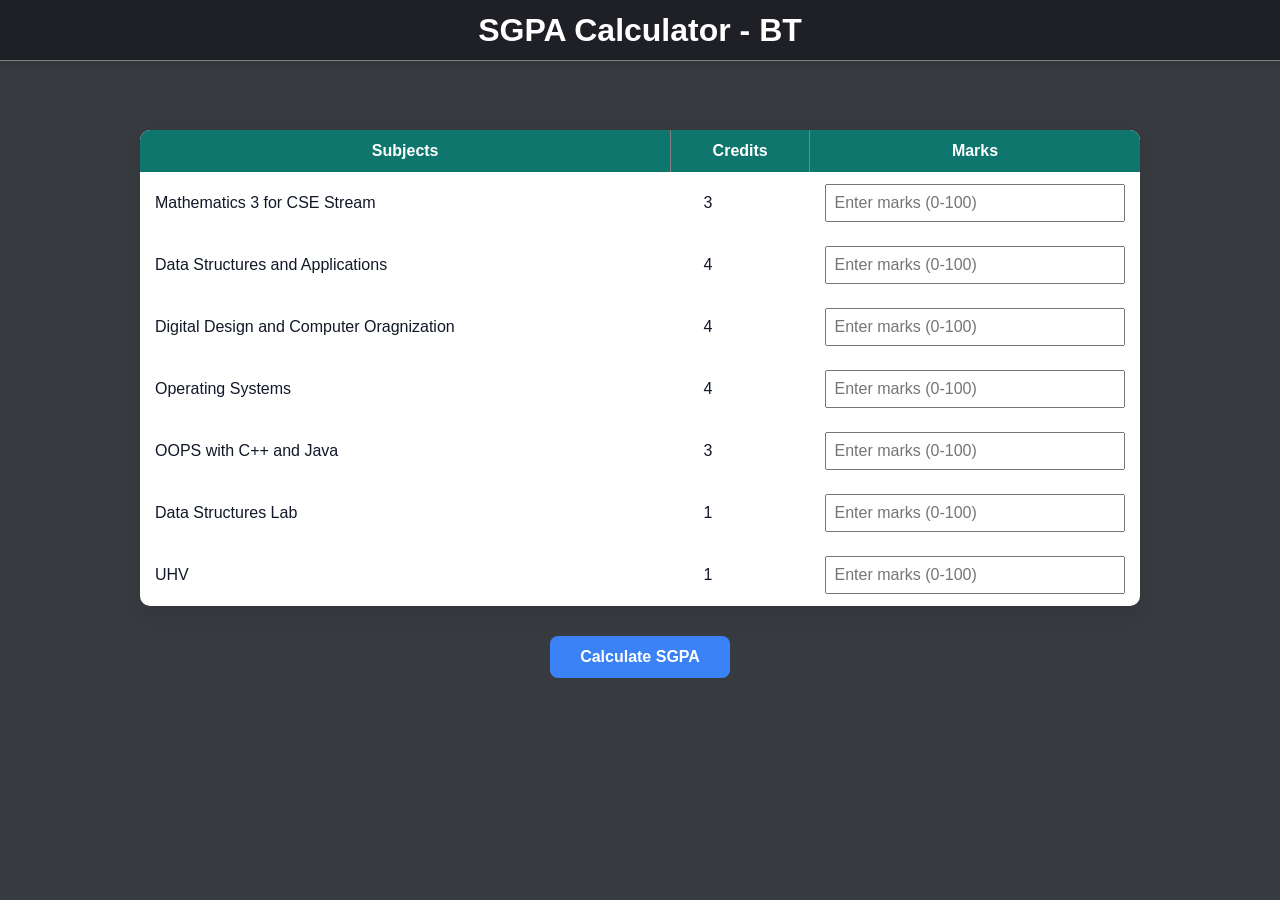
==== bt.html @ c8b28dfa "add all branch html" ====
<!DOCTYPE html>
<html lang="en">

<head>
    <meta charset="UTF-8">
    <meta name="viewport" content="width=device-width, initial-scale=1.0">
    <title>SGPA Calculator</title>
    <link rel="stylesheet" href="branch.css">
</head>

<body>
    <div class="navbar">
        <div class="nav-content">
            SGPA Calculator - BT
        </div>
    </div>

    <div class="hero">
        <div class="tables">
            <table>
                <tr>
                    <th>Subjects</th>
                    <th class="credits">Credits</th>
                    <th class="big-row">Marks</th>
                </tr>
                <tr>
                    <td>Mathematics 3 for CSE Stream</td>
                    <td>&nbsp;&nbsp;&nbsp;&nbsp;3</td>
                    <td><input type="number" min="0" max="100" placeholder="Enter marks (0-100)"></td>
                </tr>
                <tr>
                    <td>Data Structures and Applications</td>
                    <td>&nbsp;&nbsp;&nbsp;&nbsp;4</td>
                    <td><input type="number" min="0" max="100" placeholder="Enter marks (0-100)"></td>
                </tr>
                <tr>
                    <td>Digital Design and Computer Oragnization</td>
                    <td>&nbsp;&nbsp;&nbsp;&nbsp;4</td>
                    <td><input type="number" min="0" max="100" placeholder="Enter marks (0-100)"></td>
                </tr>
                <tr>
                    <td>Operating Systems</td>
                    <td>&nbsp;&nbsp;&nbsp;&nbsp;4</td>
                    <td><input type="number" min="0" max="100" placeholder="Enter marks (0-100)"></td>
                </tr>
                <tr>
                    <td>OOPS with C++ and Java</td>
                    <td>&nbsp;&nbsp;&nbsp;&nbsp;3</td>
                    <td><input type="number" min="0" max="100" placeholder="Enter marks (0-100)"></td>
                </tr>
                <tr>
                    <td>Data Structures Lab</td>
                    <td>&nbsp;&nbsp;&nbsp;&nbsp;1</td>
                    <td><input type="number" min="0" max="100" placeholder="Enter marks (0-100)"></td>
                </tr>
                <tr>
                    <td>UHV</td>
                    <td>&nbsp;&nbsp;&nbsp;&nbsp;1</td>
                    <td><input type="number" min="0" max="100" placeholder="Enter marks (0-100)"></td>
                </tr>
            </table>


            

            <div class="btn-container">
                <button class="submit-btn">Calculate SGPA</button>
            </div>

        </div>
    </div>
    <script src="script.js"></script>
</body>

</html>
---- branch.css ----
* {
    margin: 0;
    border: border-box;
    list-style: none;
}

/* navbar */

.navbar {
    border-bottom: 1px solid gray;
    background-color: red;
    position: fixed;
    width: 100%;
    height: 60px;
    display: flex;
    justify-content: center;
    align-items: center;
}

.nav-content {
    font-size: 2rem;
}

/* hero */

.hero {
    display: flex;
    justify-content: center;
}

.tables {
    margin-top: 130px;
    font-size: 1rem;
}



.tables table th {
    background-color: #009879;
    color: white;
    text-align: center;
    font-weight: bold;
    /* border-radius: 10px; */
}

.credits {
    border-left: 1px solid grey;
    border-right: 1px solid grey;
}

.tables th ,
.tables td {
    padding: 12px 15px;
}

/* Make the Marks column wider */
.tables table th:nth-child(3),
.tables table td:nth-child(3) {
    width: 300px;   /* Adjust width as needed */
}

/* Make the input fields wider */
.tables table td:nth-child(3) input {
    width: 100%;
    padding: 8px;
    font-size: 1rem;
    box-sizing: border-box;
}

.submit-btn {
    background-color: #8a2be2;
    color: white;
    border: none;
    padding: 12px 30px;
    font-size: 1rem;
    border-radius: 8px;
    cursor: pointer;
    transition: 0.3s;
}

.submit-btn:hover {
    background-color: #6a1bbd;
    transform: scale(1.05);
}

 /* color */

body {
    margin: 0;
    font-family: 'Segoe UI', Arial, sans-serif;
    background-color: #373a3e;   /* soft light gray */
    color: #111827;
}
.navbar {
    background-color: #1e2025;   /* deep academic blue */
    color: white;
    height: 60px;
    display: flex;
    justify-content: center;
    align-items: center;
    font-size: 1.6rem;
    font-weight: 600;
    box-shadow: 0 4px 10px rgba(0, 0, 0, 0.1);
}
.tables table {
    background-color: white;
    border-radius: 10px;
    overflow: hidden;
    box-shadow: 0 8px 20px rgba(0, 0, 0, 0.08);
}
.tables table th {
    background-color: #0F766E;   /* muted teal */
    color: white;
    font-weight: 600;
}
.submit-btn {
    background-color: #1E3A8A;
    color: white;
    border: none;
    padding: 12px 32px;
    font-size: 1rem;
    border-radius: 6px;
    cursor: pointer;
    font-weight: 600;
    transition: 0.2s ease;
}

.submit-btn:hover {
    background-color: #162d6b;
}


/* submit botton */

.btn-container {
    display: flex;
    justify-content: center;
    margin-top: 30px;
}

.submit-btn {
    background-color: #3B82F6;   /* Accent blue */
    color: white;
    border: none;
    padding: 12px 30px;
    font-size: 1rem;
    border-radius: 8px;
    cursor: pointer;
    transition: 0.3s ease;
}

.submit-btn:hover {
    background-color: #2563EB;
    transform: scale(1.05);
}

.result h2 {
    color: white;
}

/* Responsive */

/* ============================= */
/* RESPONSIVE DESIGN */
/* ============================= */

/* Make table scrollable on small screens */
.tables {
    width: 95%;
    max-width: 1000px;
}

.tables table {
    width: 100%;
    border-collapse: collapse;
}

/* Mobile Devices */
@media (max-width: 768px) {

    .navbar {
        font-size: 1.2rem;
        height: 55px;
        text-align: center;
        padding: 0 10px;
    }

    .tables {
        margin-top: 100px;
        font-size: 0.95rem;
        overflow-x: auto;   /* Enables horizontal scroll if needed */
    }

    .tables table th,
    .tables table td {
        padding: 8px;
    }

    .tables table th:nth-child(3),
    .tables table td:nth-child(3) {
        width: 180px;
    }

    .tables table td:nth-child(3) input {
        font-size: 0.9rem;
        padding: 6px;
    }

    .submit-btn {
        width: 100%;
        max-width: 300px;
        padding: 10px;
        font-size: 0.9rem;
    }
}

/* Extra Small Devices */
@media (max-width: 480px) {

    .nav-content {
        font-size: 1rem;
    }

    .tables {
        font-size: 0.85rem;
    }

    .tables table th:nth-child(3),
    .tables table td:nth-child(3) {
        width: 150px;
    }

    .submit-btn {
        font-size: 0.85rem;
        padding: 8px;
    }
}
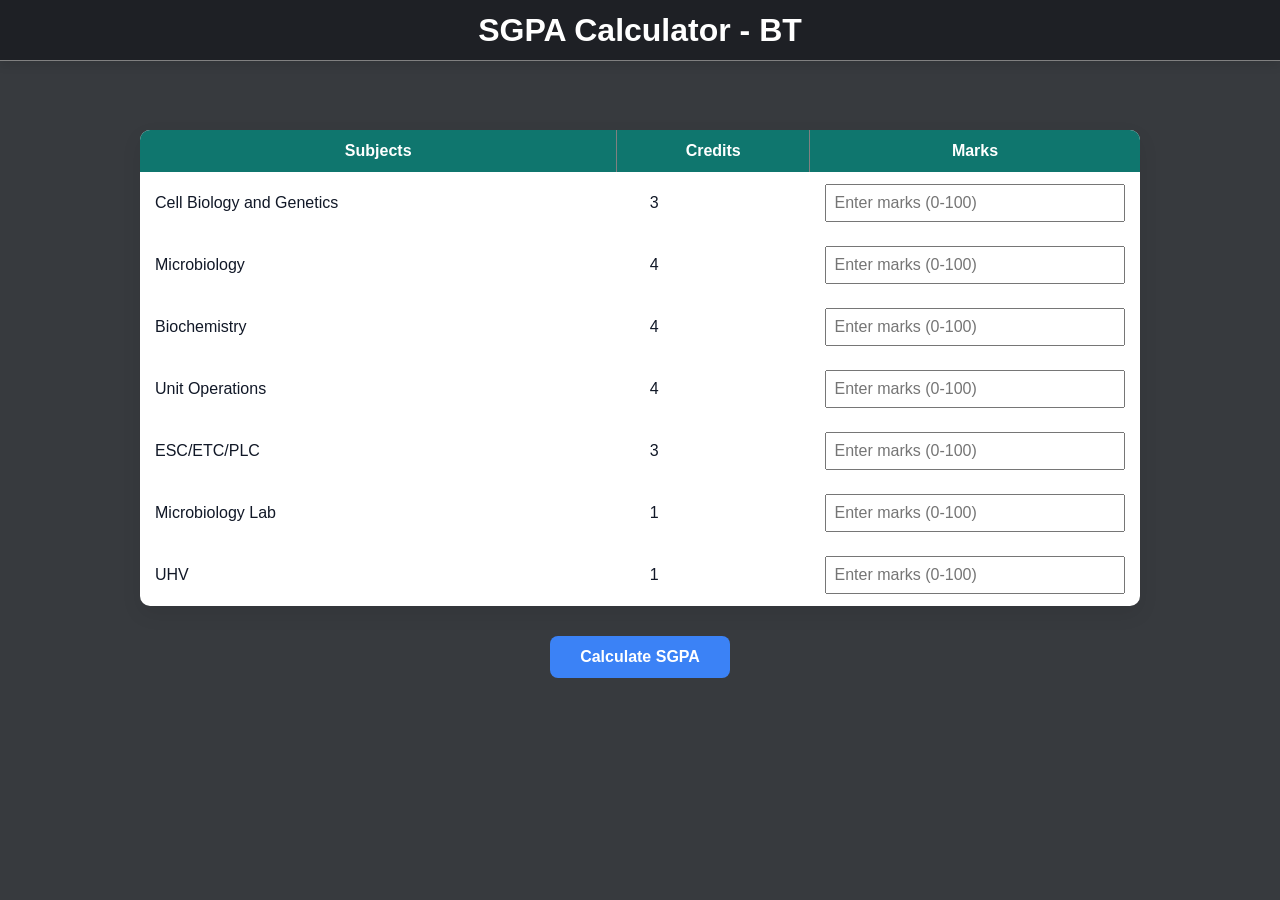
==== commit ca424959: "update BT" ====
--- a/bt.html
+++ b/bt.html
@@ -24,32 +24,32 @@
                     <th class="big-row">Marks</th>
                 </tr>
                 <tr>
-                    <td>Mathematics 3 for CSE Stream</td>
+                    <td>Cell Biology and Genetics</td>
                     <td>&nbsp;&nbsp;&nbsp;&nbsp;3</td>
                     <td><input type="number" min="0" max="100" placeholder="Enter marks (0-100)"></td>
                 </tr>
                 <tr>
-                    <td>Data Structures and Applications</td>
+                    <td>Microbiology</td>
                     <td>&nbsp;&nbsp;&nbsp;&nbsp;4</td>
                     <td><input type="number" min="0" max="100" placeholder="Enter marks (0-100)"></td>
                 </tr>
                 <tr>
-                    <td>Digital Design and Computer Oragnization</td>
+                    <td>Biochemistry</td>
                     <td>&nbsp;&nbsp;&nbsp;&nbsp;4</td>
                     <td><input type="number" min="0" max="100" placeholder="Enter marks (0-100)"></td>
                 </tr>
                 <tr>
-                    <td>Operating Systems</td>
+                    <td>Unit Operations</td>
                     <td>&nbsp;&nbsp;&nbsp;&nbsp;4</td>
                     <td><input type="number" min="0" max="100" placeholder="Enter marks (0-100)"></td>
                 </tr>
                 <tr>
-                    <td>OOPS with C++ and Java</td>
+                    <td>ESC/ETC/PLC</td>
                     <td>&nbsp;&nbsp;&nbsp;&nbsp;3</td>
                     <td><input type="number" min="0" max="100" placeholder="Enter marks (0-100)"></td>
                 </tr>
                 <tr>
-                    <td>Data Structures Lab</td>
+                    <td>Microbiology Lab</td>
                     <td>&nbsp;&nbsp;&nbsp;&nbsp;1</td>
                     <td><input type="number" min="0" max="100" placeholder="Enter marks (0-100)"></td>
                 </tr>
